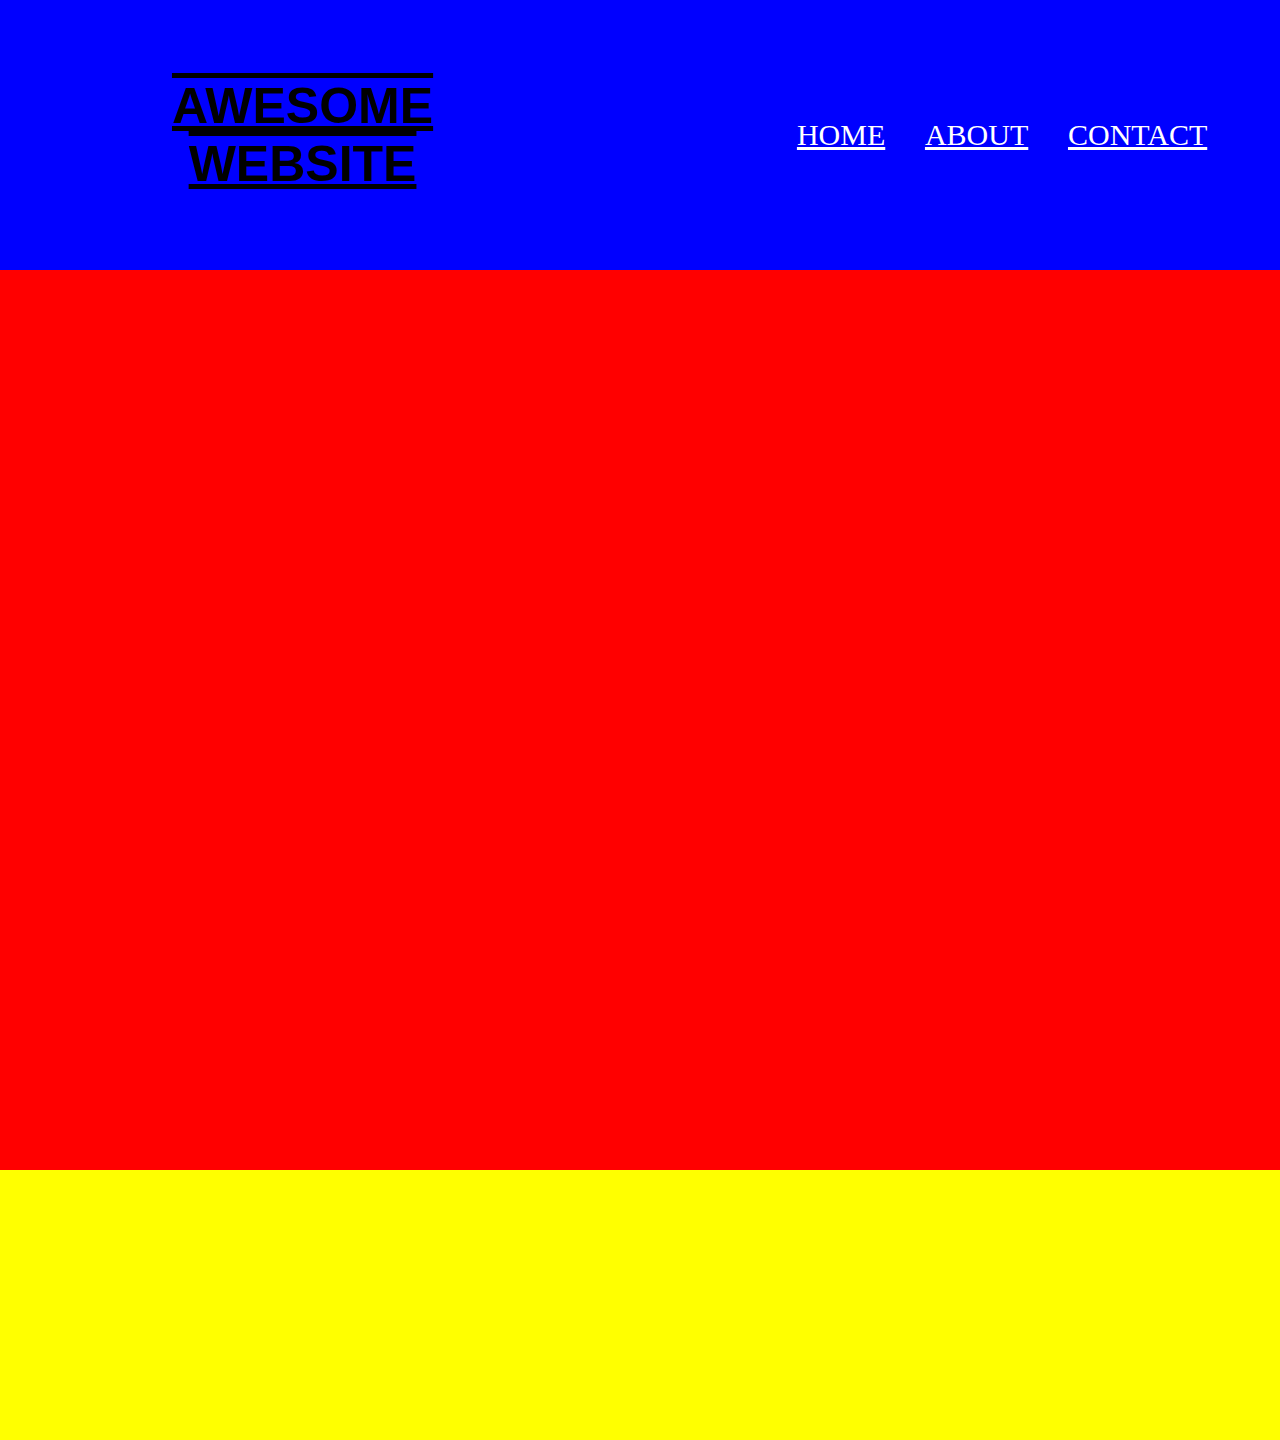
==== index.html @ 97b088a8 "Completed header/navbar for index/about/contact." ====
<!DOCTYPE html>
<html lang="en">
<head>
    <meta charset="UTF-8">
    <meta http-equiv="X-UA-Compatible" content="IE=edge">
    <meta name="viewport" content="width=device-width, initial-scale=1.0">
    <link rel="stylesheet" href="styles.css">
    <title>TEAM DYNAMITE</title>
</head>
<body>
    <!-- start of branch feature/header -->
    <section class="section-top-header">
        <!-- site title -->
        <div class="container-title">
            <h1 class="header-title">AWESOME</h1>
            <h1 class="header-title">WEBSITE</h1>
        </div>
        <!-- header nav -->
        <nav class="header-nav">
            <ul class="header-nav-ul">
                <a class="navbar-items" href="index.html">HOME</a>
                <a class="navbar-items" href="pages/about.html">ABOUT</a>
                <a class="navbar-items" href="pages/contact.html">CONTACT</a>
            </ul>
        </nav>
    </section>
    <!-- end of branch feature/header -->

    <!-- start of branch feature/home -->
    <section class="section-main">
        <main>
            <!-- left pane -->
            <div class="container-left-pane"></div>
            <!-- right pane -->
            <div class="container-right-pane"></div>
        </main>
    </section>
    <!-- end of branch feature/home -->

    <!-- start of branch feature/footer -->
    <section class="section-bottom-footer">
        <!-- site by -->
        <div class="site-by"></div>
        <!-- footer nav -->
        <nav class="footer-nav">
            <ul class="footer-nav-ul"></ul>
        </nav>
    </section>
    <!-- end of branch feature/footer -->
    <script type="text/javascript" src="index.js"></script>
</body>
</html>
---- styles.css ----
/* =================== Global ================== */
* {
    margin: 0;
    padding: 0;
    font-size: 10px;
    box-sizing: border-box;
}


/* =================== Sections ================== */

.section-top-header {
    display: flex;
    justify-content: space-around;
    height: 30vh;
    background-color: blue;
}

.section-main {
    height: 100vh;
    background: red;
}

.section-bottom-footer {
    height: 30vh;
    background: yellow;
}

/* =================== Header (including nav) ================== */

.container-title {
    display: flex;
    font-family: Arial, Helvetica, sans-serif;
    text-decoration: underline overline;
    flex-direction: column;
    justify-content: center;
    align-items: center;
    /* border: thick solid black; */
}

.header-title{
    font-size: 50px;
}

.header-nav {
    display: flex;
}

.header-nav-ul {
    display: flex;
}
.navbar-items{
    color: white;
    font-size: 30px;
    margin: auto;
    padding: 6%;
}

/* =================== Footer ================== */

.site-by {

}

.footer-nav {

}

.footer-nav-ul {

}

/* =================== Home (index.html) ================== */

.container-left-pane {

}

.container-right-pane {

}

/* =================== About ================== */

.container-subtitle {

}

.container-about-content {
    
}

/* =================== Contact ================== */

.container-contact-subtitle {

}

.container-contact-form {
    
}
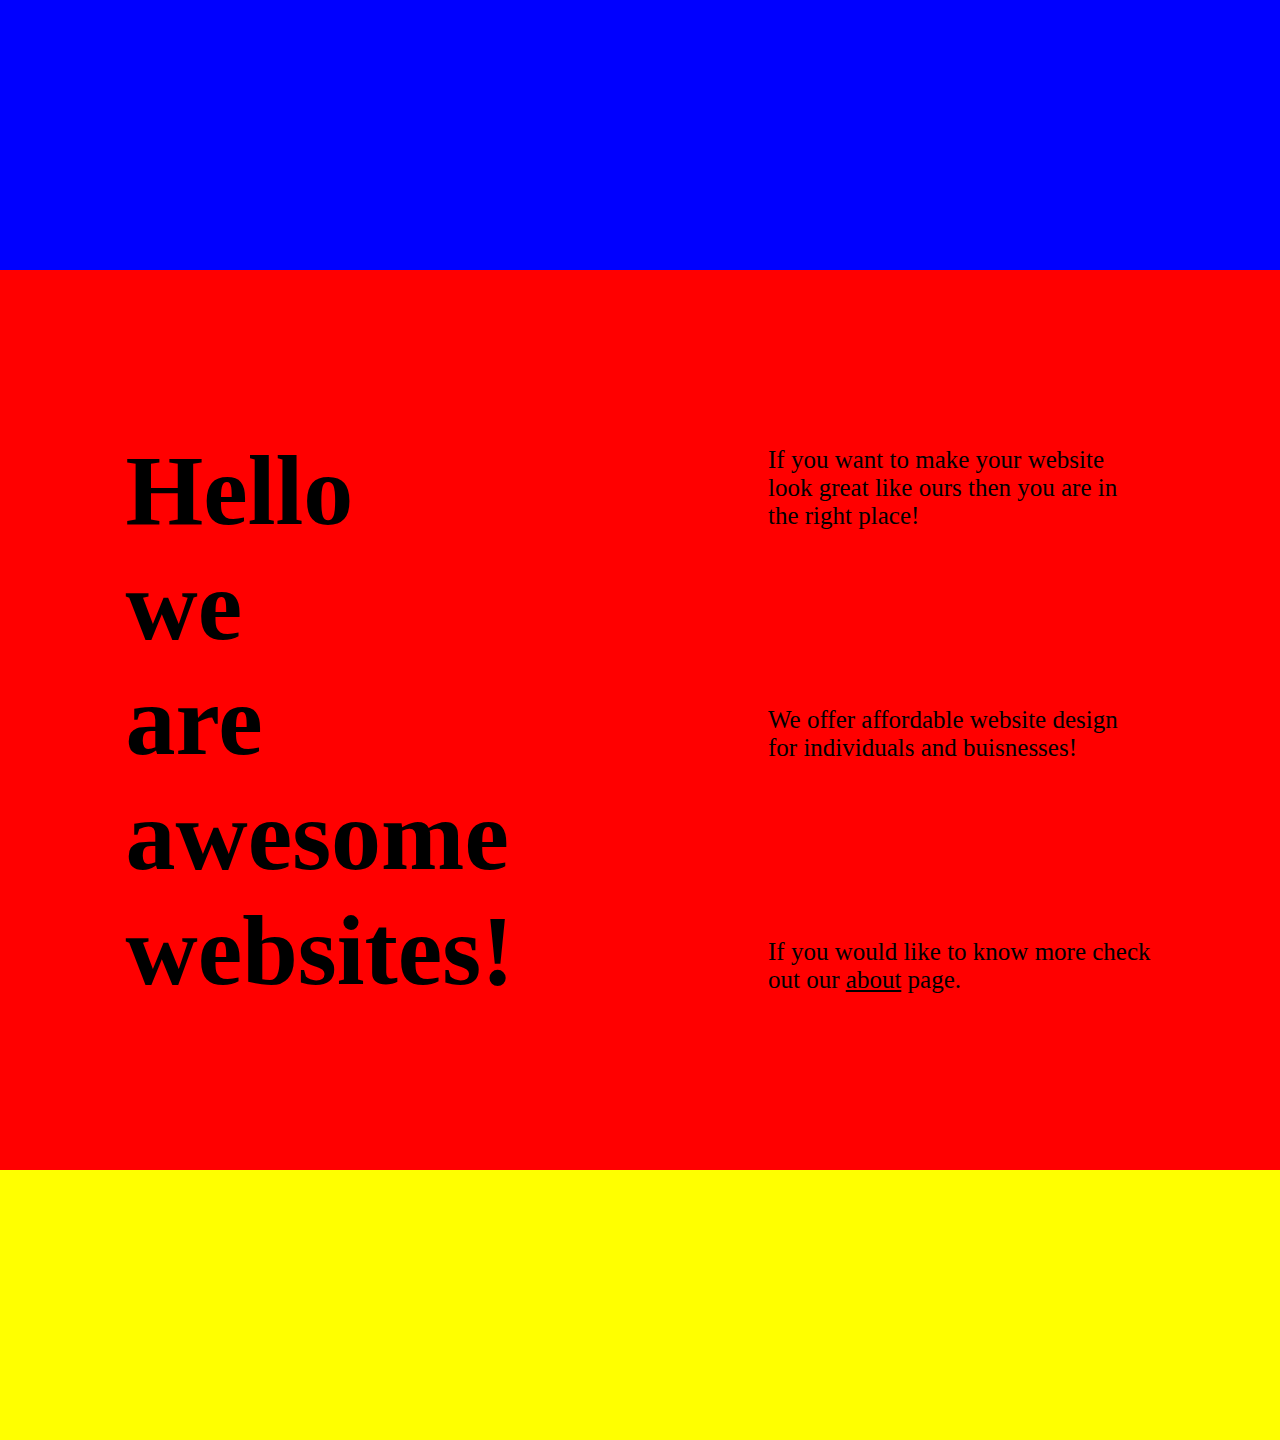
==== commit b23f4bc9: "added main content to index.html + styling" ====
--- a/index.html
+++ b/index.html
@@ -5,23 +5,16 @@
     <meta http-equiv="X-UA-Compatible" content="IE=edge">
     <meta name="viewport" content="width=device-width, initial-scale=1.0">
     <link rel="stylesheet" href="styles.css">
-    <title>TEAM DYNAMITE</title>
+    <title>Home</title>
 </head>
 <body>
     <!-- start of branch feature/header -->
     <section class="section-top-header">
         <!-- site title -->
-        <div class="container-title">
-            <h1 class="header-title">AWESOME</h1>
-            <h1 class="header-title">WEBSITE</h1>
-        </div>
+        <div class="container-title"></div>
         <!-- header nav -->
         <nav class="header-nav">
-            <ul class="header-nav-ul">
-                <a class="navbar-items" href="index.html">HOME</a>
-                <a class="navbar-items" href="pages/about.html">ABOUT</a>
-                <a class="navbar-items" href="pages/contact.html">CONTACT</a>
-            </ul>
+            <ul class="header-nav-ul"></ul>
         </nav>
     </section>
     <!-- end of branch feature/header -->
@@ -30,9 +23,21 @@
     <section class="section-main">
         <main>
             <!-- left pane -->
-            <div class="container-left-pane"></div>
+            <div class="container-left-pane">
+                <h1>
+                    Hello </br>
+                    we </br>
+                    are </br>
+                    awesome </br>
+                    websites! </br>
+                </h1>
+            </div>
             <!-- right pane -->
-            <div class="container-right-pane"></div>
+            <div class="container-right-pane">
+                <p>If you want to make your website look great like ours then you are in the right place!</p>
+                <p>We offer affordable website design for individuals and buisnesses!</p>
+                <p>If you would like to know more check out our <a href="./pages/about.html">about</a> page.</p>
+            </div>
         </main>
     </section>
     <!-- end of branch feature/home -->
--- a/styles.css
+++ b/styles.css
@@ -10,8 +10,6 @@
 /* =================== Sections ================== */
 
 .section-top-header {
-    display: flex;
-    justify-content: space-around;
     height: 30vh;
     background-color: blue;
 }
@@ -29,31 +27,15 @@
 /* =================== Header (including nav) ================== */
 
 .container-title {
-    display: flex;
-    font-family: Arial, Helvetica, sans-serif;
-    text-decoration: underline overline;
-    flex-direction: column;
-    justify-content: center;
-    align-items: center;
-    /* border: thick solid black; */
-}
 
-.header-title{
-    font-size: 50px;
 }
 
 .header-nav {
-    display: flex;
+
 }
 
 .header-nav-ul {
-    display: flex;
-}
-.navbar-items{
-    color: white;
-    font-size: 30px;
-    margin: auto;
-    padding: 6%;
+
 }
 
 /* =================== Footer ================== */
@@ -72,12 +54,43 @@
 
 /* =================== Home (index.html) ================== */
 
+main {
+    display: flex;
+    justify-content: space-between;
+}
+
 .container-left-pane {
+    width: 50vw;
+    height: 100vh;
+    display: flex;
+    justify-content: center;
+    flex-direction: column;
+    align-items: center;
+}
 
+.container-left-pane h1 {
+    font-size: 100px;
+    display: flex;
+    justify-content: center;
 }
 
 .container-right-pane {
+    width: 40vw;
+    padding: 0 10vw 0 0vw;
+    height: 100vh;
+    display: flex;
+    justify-content: space-evenly;
+    flex-direction: column;
+    align-items: center;
+}
 
+.container-right-pane p {
+    font-size: 25px;
+}
+
+.container-right-pane p a {
+    font-size: 25px;
+    color: black;
 }
 
 /* =================== About ================== */
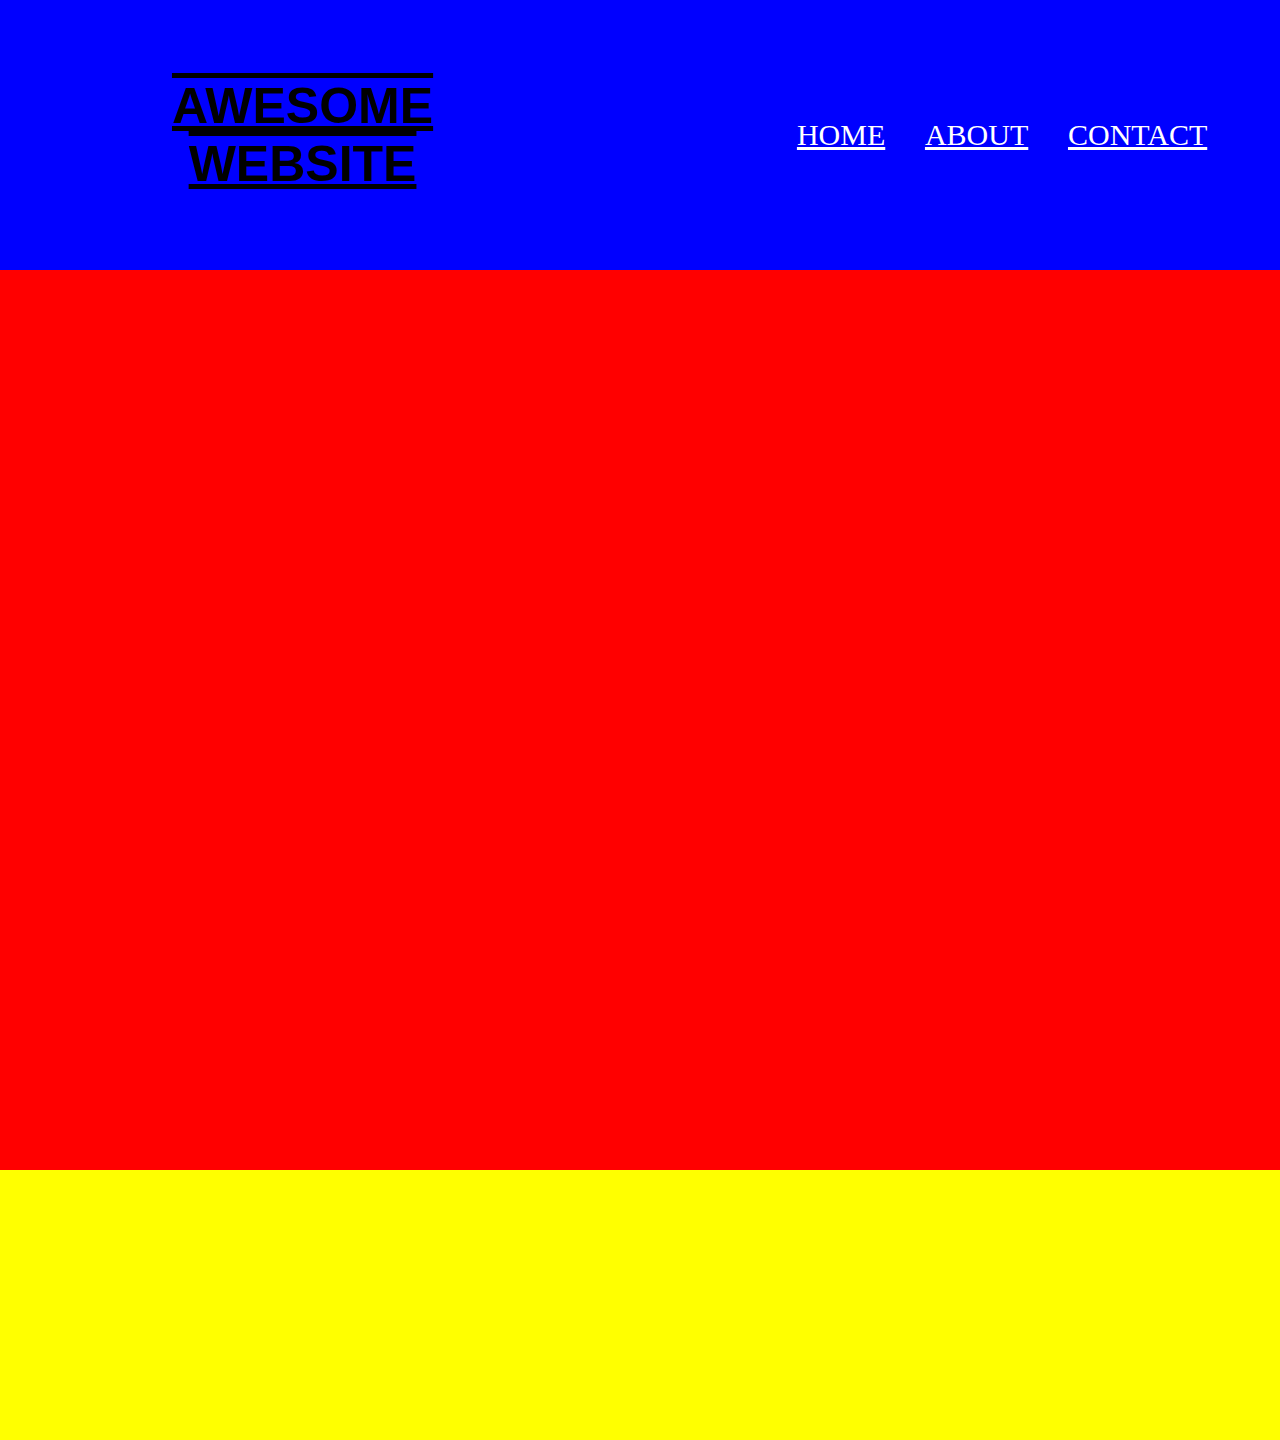
==== commit 25c21aa1: "Merge pull request #1 from aliavarzea/header-jc" ====
--- a/index.html
+++ b/index.html
@@ -5,16 +5,23 @@
     <meta http-equiv="X-UA-Compatible" content="IE=edge">
     <meta name="viewport" content="width=device-width, initial-scale=1.0">
     <link rel="stylesheet" href="styles.css">
-    <title>Home</title>
+    <title>TEAM DYNAMITE</title>
 </head>
 <body>
     <!-- start of branch feature/header -->
     <section class="section-top-header">
         <!-- site title -->
-        <div class="container-title"></div>
+        <div class="container-title">
+            <h1 class="header-title">AWESOME</h1>
+            <h1 class="header-title">WEBSITE</h1>
+        </div>
         <!-- header nav -->
         <nav class="header-nav">
-            <ul class="header-nav-ul"></ul>
+            <ul class="header-nav-ul">
+                <a class="navbar-items" href="index.html">HOME</a>
+                <a class="navbar-items" href="pages/about.html">ABOUT</a>
+                <a class="navbar-items" href="pages/contact.html">CONTACT</a>
+            </ul>
         </nav>
     </section>
     <!-- end of branch feature/header -->
@@ -23,21 +30,9 @@
     <section class="section-main">
         <main>
             <!-- left pane -->
-            <div class="container-left-pane">
-                <h1>
-                    Hello </br>
-                    we </br>
-                    are </br>
-                    awesome </br>
-                    websites! </br>
-                </h1>
-            </div>
+            <div class="container-left-pane"></div>
             <!-- right pane -->
-            <div class="container-right-pane">
-                <p>If you want to make your website look great like ours then you are in the right place!</p>
-                <p>We offer affordable website design for individuals and buisnesses!</p>
-                <p>If you would like to know more check out our <a href="./pages/about.html">about</a> page.</p>
-            </div>
+            <div class="container-right-pane"></div>
         </main>
     </section>
     <!-- end of branch feature/home -->
--- a/styles.css
+++ b/styles.css
@@ -10,6 +10,8 @@
 /* =================== Sections ================== */
 
 .section-top-header {
+    display: flex;
+    justify-content: space-around;
     height: 30vh;
     background-color: blue;
 }
@@ -27,15 +29,31 @@
 /* =================== Header (including nav) ================== */
 
 .container-title {
+    display: flex;
+    font-family: Arial, Helvetica, sans-serif;
+    text-decoration: underline overline;
+    flex-direction: column;
+    justify-content: center;
+    align-items: center;
+    /* border: thick solid black; */
+}
 
+.header-title{
+    font-size: 50px;
 }
 
 .header-nav {
-
+    display: flex;
 }
 
 .header-nav-ul {
-
+    display: flex;
+}
+.navbar-items{
+    color: white;
+    font-size: 30px;
+    margin: auto;
+    padding: 6%;
 }
 
 /* =================== Footer ================== */
@@ -54,43 +72,12 @@
 
 /* =================== Home (index.html) ================== */
 
-main {
-    display: flex;
-    justify-content: space-between;
-}
+.container-left-pane {
 
-.container-left-pane {
-    width: 50vw;
-    height: 100vh;
-    display: flex;
-    justify-content: center;
-    flex-direction: column;
-    align-items: center;
-}
-
-.container-left-pane h1 {
-    font-size: 100px;
-    display: flex;
-    justify-content: center;
 }
 
 .container-right-pane {
-    width: 40vw;
-    padding: 0 10vw 0 0vw;
-    height: 100vh;
-    display: flex;
-    justify-content: space-evenly;
-    flex-direction: column;
-    align-items: center;
-}
 
-.container-right-pane p {
-    font-size: 25px;
-}
-
-.container-right-pane p a {
-    font-size: 25px;
-    color: black;
 }
 
 /* =================== About ================== */
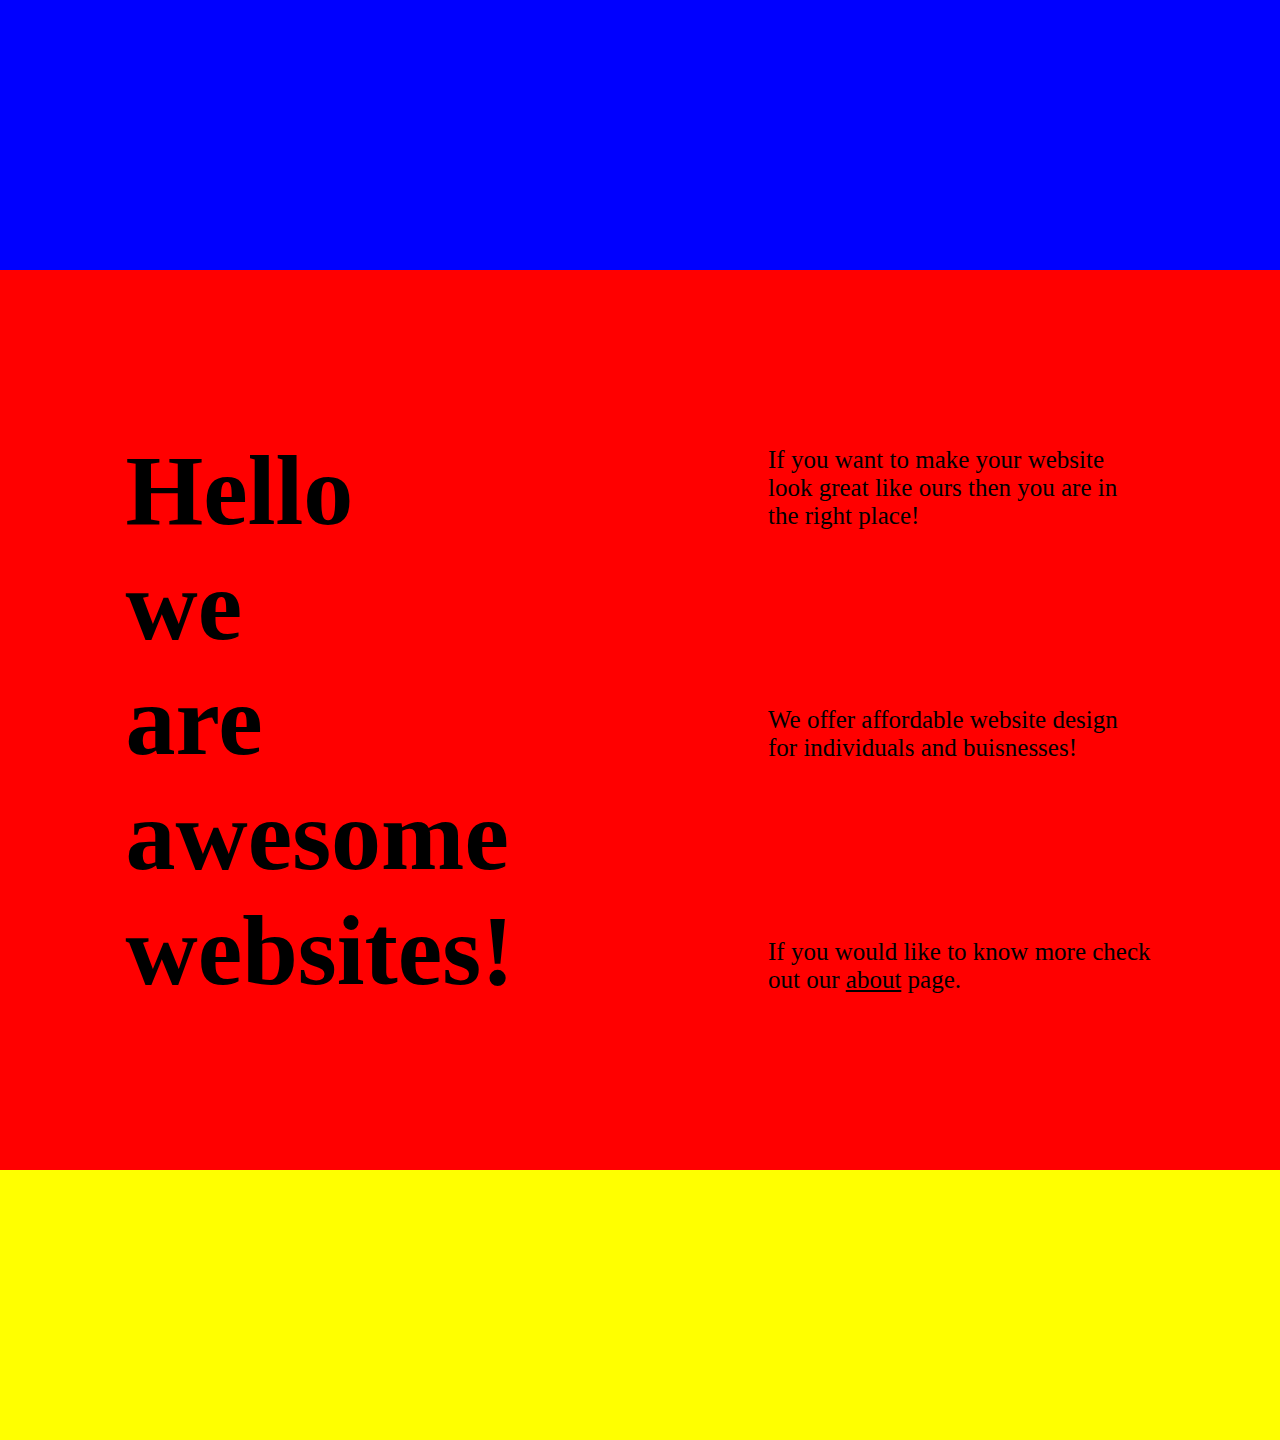
==== commit 3cc9945c: "Merge pull request #2 from aliavarzea/enhancement/home_content_AD" ====
--- a/index.html
+++ b/index.html
@@ -5,23 +5,16 @@
     <meta http-equiv="X-UA-Compatible" content="IE=edge">
     <meta name="viewport" content="width=device-width, initial-scale=1.0">
     <link rel="stylesheet" href="styles.css">
-    <title>TEAM DYNAMITE</title>
+    <title>Home</title>
 </head>
 <body>
     <!-- start of branch feature/header -->
     <section class="section-top-header">
         <!-- site title -->
-        <div class="container-title">
-            <h1 class="header-title">AWESOME</h1>
-            <h1 class="header-title">WEBSITE</h1>
-        </div>
+        <div class="container-title"></div>
         <!-- header nav -->
         <nav class="header-nav">
-            <ul class="header-nav-ul">
-                <a class="navbar-items" href="index.html">HOME</a>
-                <a class="navbar-items" href="pages/about.html">ABOUT</a>
-                <a class="navbar-items" href="pages/contact.html">CONTACT</a>
-            </ul>
+            <ul class="header-nav-ul"></ul>
         </nav>
     </section>
     <!-- end of branch feature/header -->
@@ -30,9 +23,21 @@
     <section class="section-main">
         <main>
             <!-- left pane -->
-            <div class="container-left-pane"></div>
+            <div class="container-left-pane">
+                <h1>
+                    Hello </br>
+                    we </br>
+                    are </br>
+                    awesome </br>
+                    websites! </br>
+                </h1>
+            </div>
             <!-- right pane -->
-            <div class="container-right-pane"></div>
+            <div class="container-right-pane">
+                <p>If you want to make your website look great like ours then you are in the right place!</p>
+                <p>We offer affordable website design for individuals and buisnesses!</p>
+                <p>If you would like to know more check out our <a href="./pages/about.html">about</a> page.</p>
+            </div>
         </main>
     </section>
     <!-- end of branch feature/home -->
--- a/styles.css
+++ b/styles.css
@@ -10,8 +10,6 @@
 /* =================== Sections ================== */
 
 .section-top-header {
-    display: flex;
-    justify-content: space-around;
     height: 30vh;
     background-color: blue;
 }
@@ -29,31 +27,15 @@
 /* =================== Header (including nav) ================== */
 
 .container-title {
-    display: flex;
-    font-family: Arial, Helvetica, sans-serif;
-    text-decoration: underline overline;
-    flex-direction: column;
-    justify-content: center;
-    align-items: center;
-    /* border: thick solid black; */
-}
 
-.header-title{
-    font-size: 50px;
 }
 
 .header-nav {
-    display: flex;
+
 }
 
 .header-nav-ul {
-    display: flex;
-}
-.navbar-items{
-    color: white;
-    font-size: 30px;
-    margin: auto;
-    padding: 6%;
+
 }
 
 /* =================== Footer ================== */
@@ -72,12 +54,43 @@
 
 /* =================== Home (index.html) ================== */
 
+main {
+    display: flex;
+    justify-content: space-between;
+}
+
 .container-left-pane {
+    width: 50vw;
+    height: 100vh;
+    display: flex;
+    justify-content: center;
+    flex-direction: column;
+    align-items: center;
+}
 
+.container-left-pane h1 {
+    font-size: 100px;
+    display: flex;
+    justify-content: center;
 }
 
 .container-right-pane {
+    width: 40vw;
+    padding: 0 10vw 0 0vw;
+    height: 100vh;
+    display: flex;
+    justify-content: space-evenly;
+    flex-direction: column;
+    align-items: center;
+}
 
+.container-right-pane p {
+    font-size: 25px;
+}
+
+.container-right-pane p a {
+    font-size: 25px;
+    color: black;
 }
 
 /* =================== About ================== */
